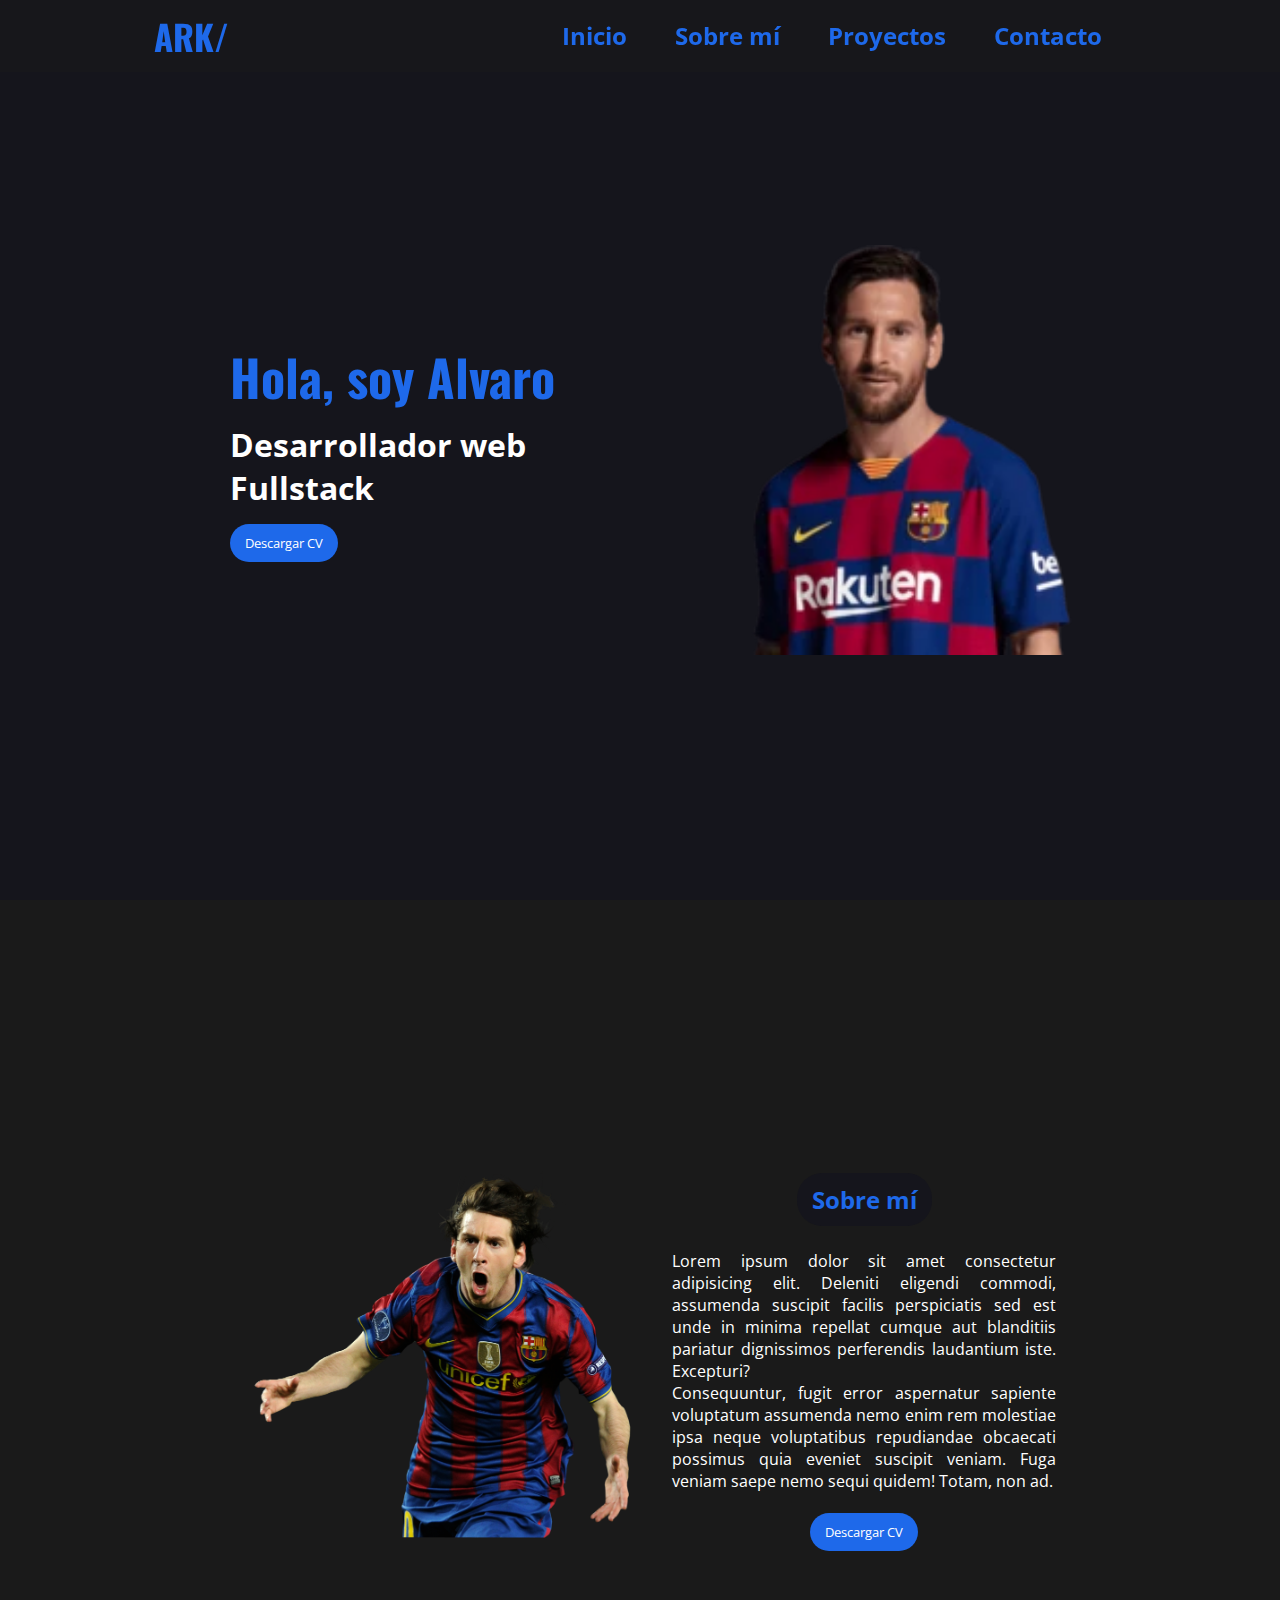
==== index.html @ d2904674 "1.2.0 index en la root" ====
<!DOCTYPE html>
<html lang="es">
<head>
    <meta charset="UTF-8">
    <meta http-equiv="X-UA-Compatible" content="IE=edge">
    <meta name="viewport" content="width=device-width, initial-scale=1.0">
    <link href="https://fonts.googleapis.com/css2?family=Open+Sans:wght@400;700&family=Oswald:wght@400;700&display=swap" rel="stylesheet">
    <link rel="stylesheet" href="/public/css/index.css">
    <link rel="stylesheet" href="https://pro.fontawesome.com/releases/v5.10.0/css/all.css" integrity="sha384-AYmEC3Yw5cVb3ZcuHtOA93w35dYTsvhLPVnYs9eStHfGJvOvKxVfELGroGkvsg+p" crossorigin="anonymous"/>
    <script defer src="../public/js/index.js"></script>
    <title>AlvaroRK Portfolio</title>
</head>
<body id="home" class="container">

    <!-- -----HEADER----- -->

    <header  class="header">
        <a href="#home" class="logo">ARK/</a>

        <button class="button">
            <svg class="svg" xmlns="http://www.w3.org/2000/svg" width="16" height="16" fill="currentColor" viewBox="0 0 16 16">
                <path fill-rule="evenodd" d="M2.5 12a.5.5 0 0 1 .5-.5h10a.5.5 0 0 1 0 1H3a.5.5 0 0 1-.5-.5zm0-4a.5.5 0 0 1 .5-.5h10a.5.5 0 0 1 0 1H3a.5.5 0 0 1-.5-.5zm0-4a.5.5 0 0 1 .5-.5h10a.5.5 0 0 1 0 1H3a.5.5 0 0 1-.5-.5z"/>
              </svg>
        </button>

        <nav class="nav">
            <ul>
                <li><a href="#home">Inicio</a></li>
                <li><a href="#aboutMe">Sobre mí</a></li>
                <li><a href="#">Proyectos</a></li>
                <li><a href="#">Contacto</a></li>
            </ul>
        </nav>
    </header>

    <!-- -----/HEADER----- -->

    <!-- -----MAIN----- -->
    <main class="main">
        <section class="info">
            <img src="./public/assets/img/messi.png" alt="">
            <div class="info-content">
                <h1>Hola, soy Alvaro</h1>
                <h2>Desarrollador web Fullstack</h2>
                <a class="btn__cv" href="#">
                    <button>Descargar CV</button>
                </a>
            </div>
        </section>

       <!--  SOBRE MÍ -->
        <section id="aboutMe" class="aboutMe">
            <img src="./public/assets/img/messi2.png" alt="">
            <div class="me">
                <h2>Sobre mí</h2>
                <p>Lorem ipsum dolor sit amet consectetur adipisicing elit. Deleniti eligendi commodi, assumenda suscipit facilis perspiciatis sed est unde in minima repellat cumque aut blanditiis pariatur dignissimos perferendis laudantium iste. Excepturi? <br>
                Consequuntur, fugit error aspernatur sapiente voluptatum assumenda nemo enim rem molestiae ipsa neque voluptatibus repudiandae obcaecati possimus quia eveniet suscipit veniam. Fuga veniam saepe nemo sequi quidem! Totam, non ad.</p>
                <a class="btn__cv" href="#">
                    <button>Descargar CV</button>
                </a>
            </div>
            
        </section>
    </main>
    <!-- -----/MAIN----- -->

    <!-- -----FOOTER----- -->

    <!-- <footer class="footer">
        <p>asdasd</p>
    </footer> -->

    <!-- -----/FOOTER----- -->
</body>
</html>
---- public/css/index.css ----
* {
  padding: 0;
  margin: 0;
  -webkit-box-sizing: border-box;
          box-sizing: border-box;
  font-family: "Open Sans", sans-serif;
}

.header {
  display: -webkit-box;
  display: -ms-flexbox;
  display: flex;
  -webkit-box-orient: horizontal;
  -webkit-box-direction: normal;
      -ms-flex-flow: row wrap;
          flex-flow: row wrap;
  -ms-flex-pack: distribute;
      justify-content: space-around;
  -webkit-box-align: center;
      -ms-flex-align: center;
          align-items: center;
  height: auto;
  background-color: #1a1a1a7d;
  position: fixed;
  top: 0;
}

.header .logo {
  color: #1E69EA;
  font-size: 35px;
  font-family: "Oswald", sans-serif;
  font-weight: bold;
  text-decoration: none;
}

@media only screen and (min-width: 700px) {
  .header {
    width: 100%;
    position: fixed;
    top: 0;
    height: 8vh;
    display: -webkit-box;
    display: -ms-flexbox;
    display: flex;
    -webkit-box-orient: horizontal;
    -webkit-box-direction: normal;
        -ms-flex-flow: row nowrap;
            flex-flow: row nowrap;
    -ms-flex-pack: distribute;
        justify-content: space-around;
    -webkit-box-align: center;
        -ms-flex-align: center;
            align-items: center;
  }
}

.header .button {
  display: block;
  background: none;
  border: none;
  cursor: pointer;
}

@media only screen and (min-width: 700px) {
  .header .button {
    display: none;
  }
}

.header .button .svg {
  color: #1E69EA;
  height: 2.5em;
  width: 2.5em;
}

.header .nav {
  background-color: rgba(26, 26, 26, 0);
  opacity: 0;
  height: 0vh;
  pointer-events: none;
  overflow: hidden;
  -webkit-transition: all .5s ease;
  transition: all .5s ease;
  font-family: "Open Sans", sans-serif;
  display: -webkit-box;
  display: -ms-flexbox;
  display: flex;
  -webkit-box-orient: vertical;
  -webkit-box-direction: normal;
      -ms-flex-flow: column nowrap;
          flex-flow: column nowrap;
  -webkit-box-pack: center;
      -ms-flex-pack: center;
          justify-content: center;
  -webkit-box-align: center;
      -ms-flex-align: center;
          align-items: center;
}

.header .nav.activo {
  opacity: 1;
  height: 50vh;
  pointer-events: auto;
}

@media only screen and (min-width: 700px) {
  .header .nav {
    opacity: 1;
    height: auto;
    pointer-events: auto;
    overflow: none;
    -webkit-transition: none;
    transition: none;
  }
}

@media only screen and (min-width: 700px) {
  .header .nav ul {
    display: -webkit-box;
    display: -ms-flexbox;
    display: flex;
    -webkit-box-orient: horizontal;
    -webkit-box-direction: normal;
        -ms-flex-flow: row nowrap;
            flex-flow: row nowrap;
    -webkit-box-pack: center;
        -ms-flex-pack: center;
            justify-content: center;
    -webkit-box-align: center;
        -ms-flex-align: center;
            align-items: center;
  }
}

.header .nav ul li {
  margin: .5em 0;
}

@media only screen and (min-width: 700px) {
  .header .nav ul li {
    margin: 0 1.5rem;
    list-style: none;
  }
}

.header .nav ul li a {
  text-align: center;
  display: block;
  width: 100vw;
  line-height: 70px;
  text-decoration: none;
  color: #1E69EA;
  font-size: 24px;
  font-family: "Open Sans", sans-serif;
  font-weight: bold;
}

.header .nav ul li a:hover {
  background-color: #15151c;
}

@media only screen and (min-width: 700px) {
  .header .nav ul li a {
    display: block;
    width: auto;
  }
  .header .nav ul li a:hover {
    background: none;
  }
}

.footer {
  display: -ms-grid;
  display: grid;
  grid-area: footer;
  background-color: aquamarine;
}

.btn__cv {
  text-decoration: none;
}

.btn__cv button {
  background-color: #1E69EA;
  padding: 10px 15px;
  border-radius: 50px;
  margin-top: 5px;
  border: none;
  color: #fff;
}

.btn__cv button:hover {
  background-color: #256eff;
}

.main {
  display: -webkit-box;
  display: -ms-flexbox;
  display: flex;
  -webkit-box-orient: vertical;
  -webkit-box-direction: normal;
      -ms-flex-direction: column;
          flex-direction: column;
  /* -----aboutMe----- */
}

.main .info {
  display: -webkit-box;
  display: -ms-flexbox;
  display: flex;
  -webkit-box-orient: vertical;
  -webkit-box-direction: normal;
      -ms-flex-flow: column nowrap;
          flex-flow: column nowrap;
  -webkit-box-pack: center;
      -ms-flex-pack: center;
          justify-content: center;
  -webkit-box-align: auto;
      -ms-flex-align: auto;
          align-items: auto;
  height: 100vh;
  width: 80vw;
  margin: 0 auto;
}

.main .info img {
  width: 100%;
}

.main .info .info-content {
  text-align: center;
}

.main .info .info-content h1 {
  text-align: center;
  font-size: 50px;
  color: #1E69EA;
  font-family: "Oswald", sans-serif;
}

.main .info .info-content h2 {
  font-size: 32px;
  color: #fff;
  margin: 10px 0;
}

@media only screen and (min-width: 700px) {
  .main .info {
    display: -webkit-box;
    display: -ms-flexbox;
    display: flex;
    -webkit-box-orient: horizontal;
    -webkit-box-direction: reverse;
        -ms-flex-flow: row-reverse nowrap;
            flex-flow: row-reverse nowrap;
    -webkit-box-pack: center;
        -ms-flex-pack: center;
            justify-content: center;
    -webkit-box-align: center;
        -ms-flex-align: center;
            align-items: center;
  }
  .main .info img {
    width: 40%;
  }
  .main .info .info-content {
    width: 40%;
    margin: 50px;
    text-align: start;
  }
  .main .info .info-content h1 {
    text-align: start;
  }
}

.main .aboutMe {
  height: 100vh;
  background-color: #1a1a1a;
  display: -webkit-box;
  display: -ms-flexbox;
  display: flex;
  -webkit-box-orient: vertical;
  -webkit-box-direction: normal;
      -ms-flex-flow: column nowrap;
          flex-flow: column nowrap;
  -webkit-box-pack: center;
      -ms-flex-pack: center;
          justify-content: center;
  -webkit-box-align: auto;
      -ms-flex-align: auto;
          align-items: auto;
}

.main .aboutMe img {
  width: 100%;
  -o-object-fit: cover;
     object-fit: cover;
}

.main .aboutMe .me {
  text-align: justify;
  display: -webkit-box;
  display: -ms-flexbox;
  display: flex;
  -webkit-box-orient: vertical;
  -webkit-box-direction: normal;
      -ms-flex-flow: column nowrap;
          flex-flow: column nowrap;
  -webkit-box-pack: auto;
      -ms-flex-pack: auto;
          justify-content: auto;
  -webkit-box-align: center;
      -ms-flex-align: center;
          align-items: center;
}

.main .aboutMe .me h2 {
  width: -webkit-max-content;
  width: -moz-max-content;
  width: max-content;
  margin: 1.5rem auto;
  color: #1E69EA;
  background-color: #15151c;
  border-radius: 25px;
  padding: 10px 15px;
}

.main .aboutMe .me h2:hover {
  background-color: #1E69EA;
  color: #fff;
}

.main .aboutMe .me p {
  color: #fff;
  padding: 0 7%;
}

.main .aboutMe .me .btn__cv {
  margin-top: 1rem;
}

@media only screen and (min-width: 700px) {
  .main .aboutMe {
    display: -webkit-box;
    display: -ms-flexbox;
    display: flex;
    -webkit-box-orient: horizontal;
    -webkit-box-direction: normal;
        -ms-flex-flow: row wrap;
            flex-flow: row wrap;
    -webkit-box-pack: center;
        -ms-flex-pack: center;
            justify-content: center;
    -webkit-box-align: center;
        -ms-flex-align: center;
            align-items: center;
  }
  .main .aboutMe img {
    width: 35%;
  }
  .main .aboutMe .me {
    width: 30%;
  }
  .main .aboutMe .me p {
    padding: 0;
  }
}

.container {
  background-color: #15151c;
  width: 100%;
  height: 100vh;
}
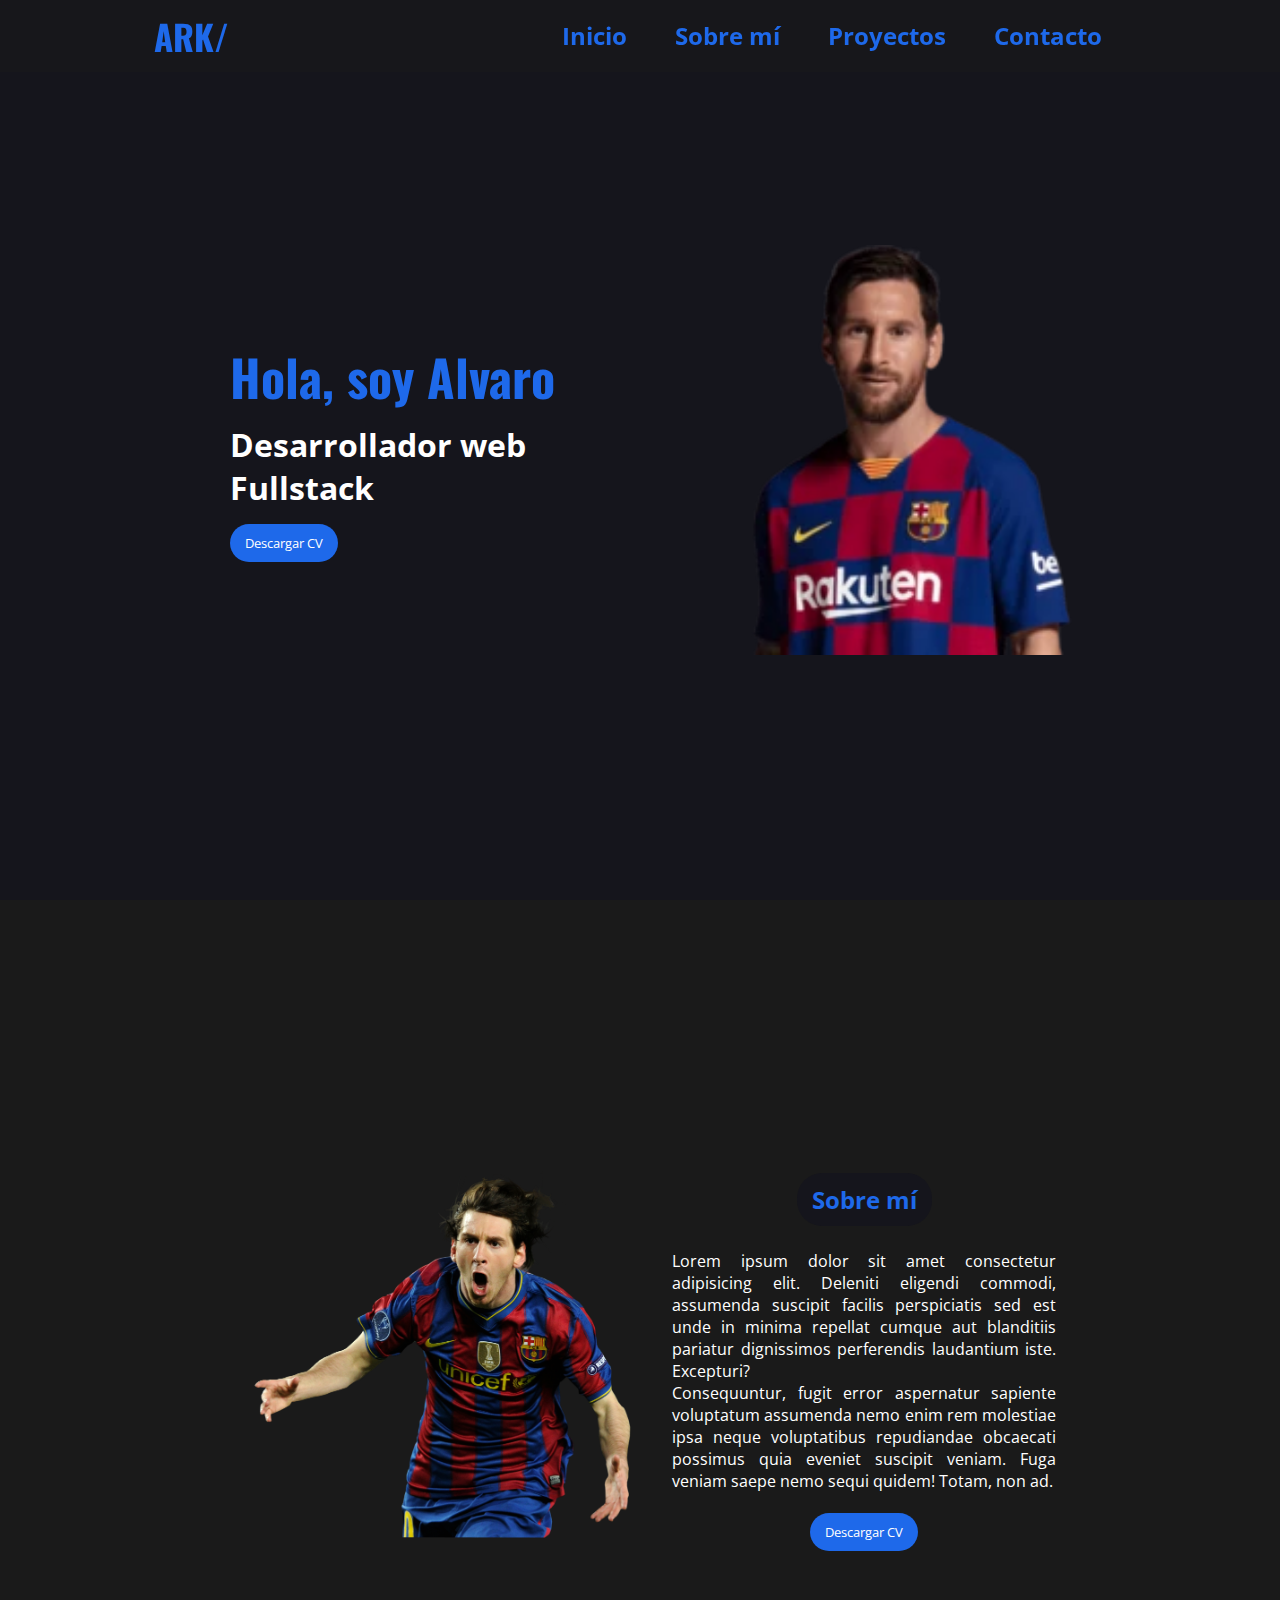
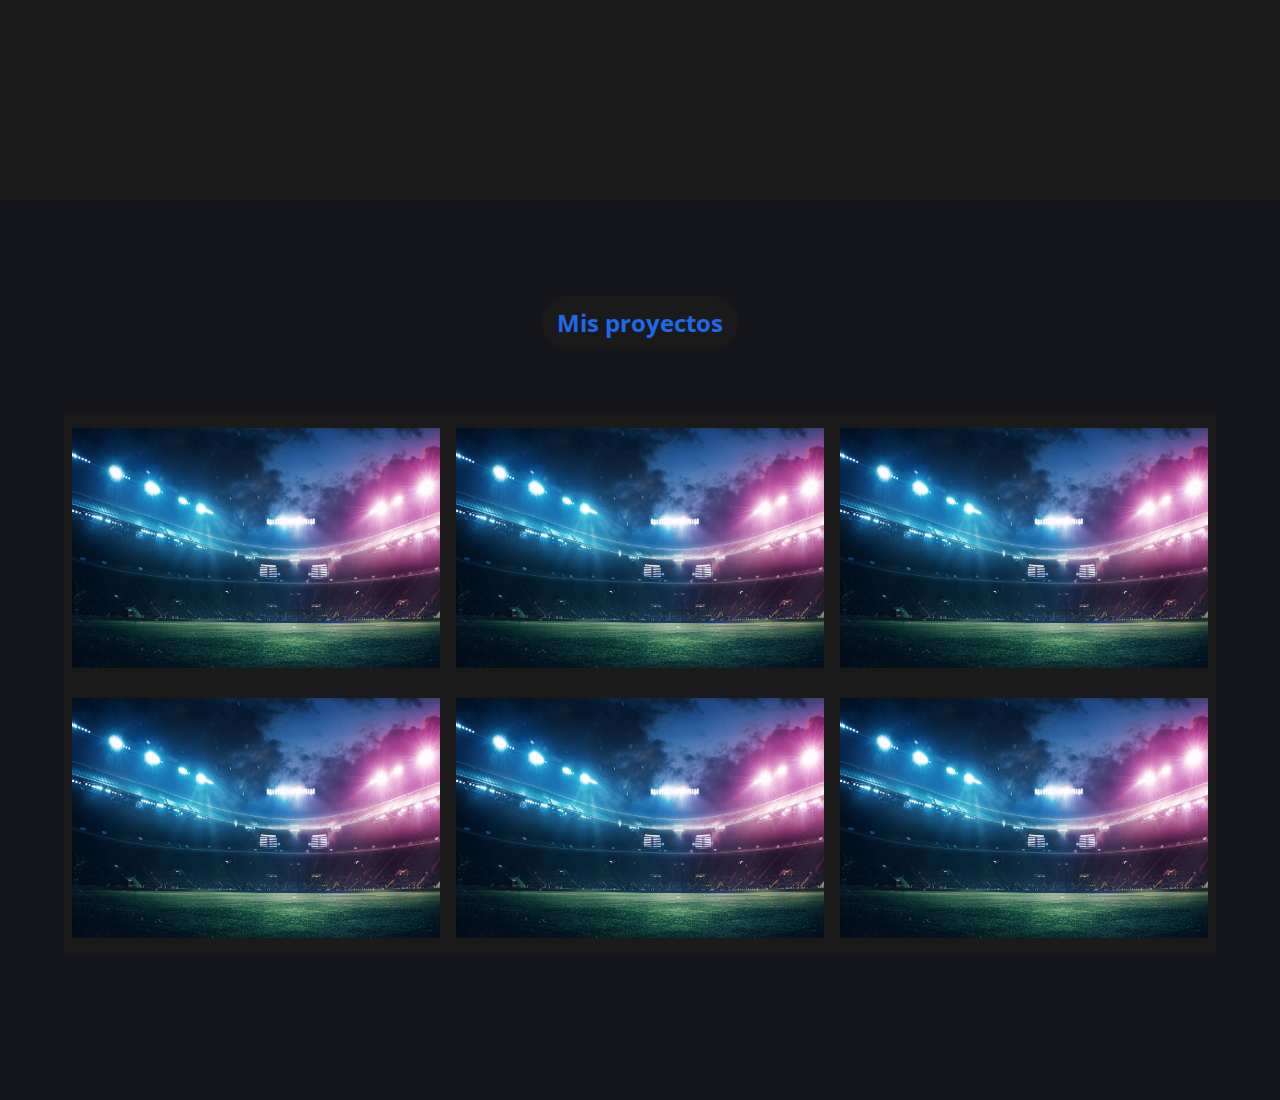
==== commit 20140d7b: "1.3 proyectos agregado" ====
--- a/index.html
+++ b/index.html
@@ -5,9 +5,9 @@
     <meta http-equiv="X-UA-Compatible" content="IE=edge">
     <meta name="viewport" content="width=device-width, initial-scale=1.0">
     <link href="https://fonts.googleapis.com/css2?family=Open+Sans:wght@400;700&family=Oswald:wght@400;700&display=swap" rel="stylesheet">
-    <link rel="stylesheet" href="/public/css/index.css">
+    <link rel="stylesheet" href="./public/css/index.css">
     <link rel="stylesheet" href="https://pro.fontawesome.com/releases/v5.10.0/css/all.css" integrity="sha384-AYmEC3Yw5cVb3ZcuHtOA93w35dYTsvhLPVnYs9eStHfGJvOvKxVfELGroGkvsg+p" crossorigin="anonymous"/>
-    <script defer src="../public/js/index.js"></script>
+    <script defer src="./public/js/index.js"></script>
     <title>AlvaroRK Portfolio</title>
 </head>
 <body id="home" class="container">
@@ -27,7 +27,7 @@
             <ul>
                 <li><a href="#home">Inicio</a></li>
                 <li><a href="#aboutMe">Sobre mí</a></li>
-                <li><a href="#">Proyectos</a></li>
+                <li><a href="#proyects">Proyectos</a></li>
                 <li><a href="#">Contacto</a></li>
             </ul>
         </nav>
@@ -61,6 +61,66 @@
             </div>
             
         </section>
+
+        <!-- PROYECTOS -->
+        <section id="proyects" class="proyects">
+            <h2>Mis proyectos</h2>
+            <div class="proyectos">
+                <div class="proyect">
+                    <div class="blur">
+                        <h4><a href="">Entrar al site</a></h4>
+                        <a href="https://github.com/AlvaroRK" target="blank" ><i class="fab fa-github"></i></a>
+                    </div>
+                </div>
+
+                <div class="proyect">
+                    <div class="blur">
+                        <h4><a href="">Entrar al site</a></h4>
+                        <a href="https://github.com/AlvaroRK" target="blank" ><i class="fab fa-github"></i></a>
+                    </div>
+                </div>
+
+                <div class="proyect">
+                    <div class="blur">
+                        <h4><a href="">Entrar al site</a></h4>
+                        <a href="https://github.com/AlvaroRK" target="blank" ><i class="fab fa-github"></i></a>
+                    </div>
+                </div>
+
+                <div class="proyect">
+                    <div class="blur">
+                        <h4><a href="">Entrar al site</a></h4>
+                        <a href="https://github.com/AlvaroRK" target="blank" ><i class="fab fa-github"></i></a>
+                    </div>
+                </div>
+
+                <div class="proyect">
+                    <div class="blur">
+                        <h4><a href="">Entrar al site</a></h4>
+                        <a href="https://github.com/AlvaroRK" target="blank" ><i class="fab fa-github"></i></a>
+                    </div>
+                </div>
+
+                <div class="proyect">
+                    <div class="blur">
+                        <h4><a href="">Entrar al site</a></h4>
+                        <a href="https://github.com/AlvaroRK" target="blank" ><i class="fab fa-github"></i></a>
+                    </div>
+                </div>
+
+            </div>
+            <div class="tecno">
+                <i class="fab fa-html5"></i>
+                <i class="fab fa-css3-alt"></i>
+                <i class="fab fa-js"></i>
+                <i class="fab fa-sass"></i>
+                <i class="fab fa-react"></i>
+                <i class="fab fa-angular"></i>
+                <i class="fab fa-node-js"></i>
+                <i class="fab fa-git-alt"></i>
+                <i class="fab fa-github"></i>
+            </div>
+        </section>
     </main>
     <!-- -----/MAIN----- -->
 
--- a/public/css/index.css
+++ b/public/css/index.css
@@ -23,6 +23,9 @@
   background-color: #1a1a1a7d;
   position: fixed;
   top: 0;
+  z-index: 100;
+  -webkit-backdrop-filter: blur(3px);
+          backdrop-filter: blur(3px);
 }
 
 .header .logo {
@@ -202,6 +205,7 @@
       -ms-flex-direction: column;
           flex-direction: column;
   /* -----aboutMe----- */
+  /* ----- Proyects ----- */
 }
 
 .main .info {
@@ -366,6 +370,190 @@
   }
 }
 
+.main .proyects {
+  height: 100%;
+}
+
+.main .proyects h2 {
+  width: -webkit-max-content;
+  width: -moz-max-content;
+  width: max-content;
+  margin: 4rem auto;
+  color: #1E69EA;
+  background-color: #1a1a1a;
+  border-radius: 25px;
+  padding: 10px 15px;
+}
+
+.main .proyects h2:hover {
+  background-color: #1E69EA;
+  color: #fff;
+}
+
+.main .proyects .proyectos {
+  display: -webkit-box;
+  display: -ms-flexbox;
+  display: flex;
+  -webkit-box-orient: horizontal;
+  -webkit-box-direction: normal;
+      -ms-flex-flow: row wrap;
+          flex-flow: row wrap;
+  -ms-flex-pack: distribute;
+      justify-content: space-around;
+  -webkit-box-align: center;
+      -ms-flex-align: center;
+          align-items: center;
+  width: 100%;
+}
+
+.main .proyects .proyectos .proyect {
+  display: block;
+  width: 80%;
+  height: 15rem;
+  margin: 15px 0;
+}
+
+.main .proyects .proyectos .proyect:nth-child(1) {
+  background-image: url(../../../public/assets/img/Estadio-1.jpeg);
+  background-repeat: no-repeat;
+  background-size: cover;
+}
+
+.main .proyects .proyectos .proyect:nth-child(2) {
+  background-image: url(../../../public/assets/img/Estadio-1.jpeg);
+  background-repeat: no-repeat;
+  background-size: cover;
+}
+
+.main .proyects .proyectos .proyect:nth-child(3) {
+  background-image: url(../../../public/assets/img/Estadio-1.jpeg);
+  background-repeat: no-repeat;
+  background-size: cover;
+}
+
+.main .proyects .proyectos .proyect:nth-child(4) {
+  background-image: url(../../../public/assets/img/Estadio-1.jpeg);
+  background-repeat: no-repeat;
+  background-size: cover;
+}
+
+.main .proyects .proyectos .proyect:nth-child(5) {
+  background-image: url(../../../public/assets/img/Estadio-1.jpeg);
+  background-repeat: no-repeat;
+  background-size: cover;
+}
+
+.main .proyects .proyectos .proyect:nth-child(6) {
+  background-image: url(../../../public/assets/img/Estadio-1.jpeg);
+  background-repeat: no-repeat;
+  background-size: cover;
+}
+
+.main .proyects .proyectos .proyect:hover {
+  -webkit-transform: scale(1.03);
+          transform: scale(1.03);
+  -webkit-transition: all .5s;
+  transition: all .5s;
+}
+
+.main .proyects .proyectos .proyect .blur {
+  background-color: #1e69ea63;
+  width: 100%;
+  height: 100%;
+  opacity: 0;
+  display: -webkit-box;
+  display: -ms-flexbox;
+  display: flex;
+  -webkit-box-orient: vertical;
+  -webkit-box-direction: normal;
+      -ms-flex-flow: column nowrap;
+          flex-flow: column nowrap;
+  -webkit-box-pack: center;
+      -ms-flex-pack: center;
+          justify-content: center;
+  -webkit-box-align: center;
+      -ms-flex-align: center;
+          align-items: center;
+}
+
+.main .proyects .proyectos .proyect .blur:hover {
+  opacity: 1;
+  -webkit-transition: all .5s;
+  transition: all .5s;
+}
+
+.main .proyects .proyectos .proyect .blur h4 {
+  font-size: 24px;
+}
+
+.main .proyects .proyectos .proyect .blur h4 a {
+  background-color: #1a1a1a;
+  color: #fff;
+  padding: 10px 15px;
+  text-decoration: none;
+  border-radius: 25px;
+}
+
+.main .proyects .proyectos .proyect .blur h4 a:hover {
+  color: #fff;
+}
+
+.main .proyects .proyectos .proyect .blur h4:hover {
+  -webkit-transform: scale(1.1);
+          transform: scale(1.1);
+  -webkit-transition: all .5s;
+  transition: all .5s;
+}
+
+.main .proyects .proyectos .proyect .blur i {
+  position: relative;
+  top: 4rem;
+  font-size: 40px;
+  color: #f0f6fc;
+  background-color: #1a1a1a;
+  border-radius: 25px;
+}
+
+@media only screen and (min-width: 700px) {
+  .main .proyects {
+    margin: auto;
+    width: 90%;
+    height: 100vh;
+  }
+  .main .proyects h2 {
+    margin-top: 6rem;
+  }
+  .main .proyects .proyectos {
+    background-color: #1a1a1a;
+  }
+  .main .proyects .proyectos .proyect {
+    width: 32%;
+  }
+}
+
+.main .tecno {
+  display: -webkit-box;
+  display: -ms-flexbox;
+  display: flex;
+  -webkit-box-orient: horizontal;
+  -webkit-box-direction: normal;
+      -ms-flex-flow: row wrap;
+          flex-flow: row wrap;
+  -webkit-box-pack: space-evenly;
+      -ms-flex-pack: space-evenly;
+          justify-content: space-evenly;
+  -webkit-box-align: auto;
+      -ms-flex-align: auto;
+          align-items: auto;
+  margin: 60px 0;
+}
+
+.main .tecno i {
+  font-size: 50px;
+  margin: 10px 20px;
+  color: #f0ffff;
+}
+
 .container {
   background-color: #15151c;
   width: 100%;
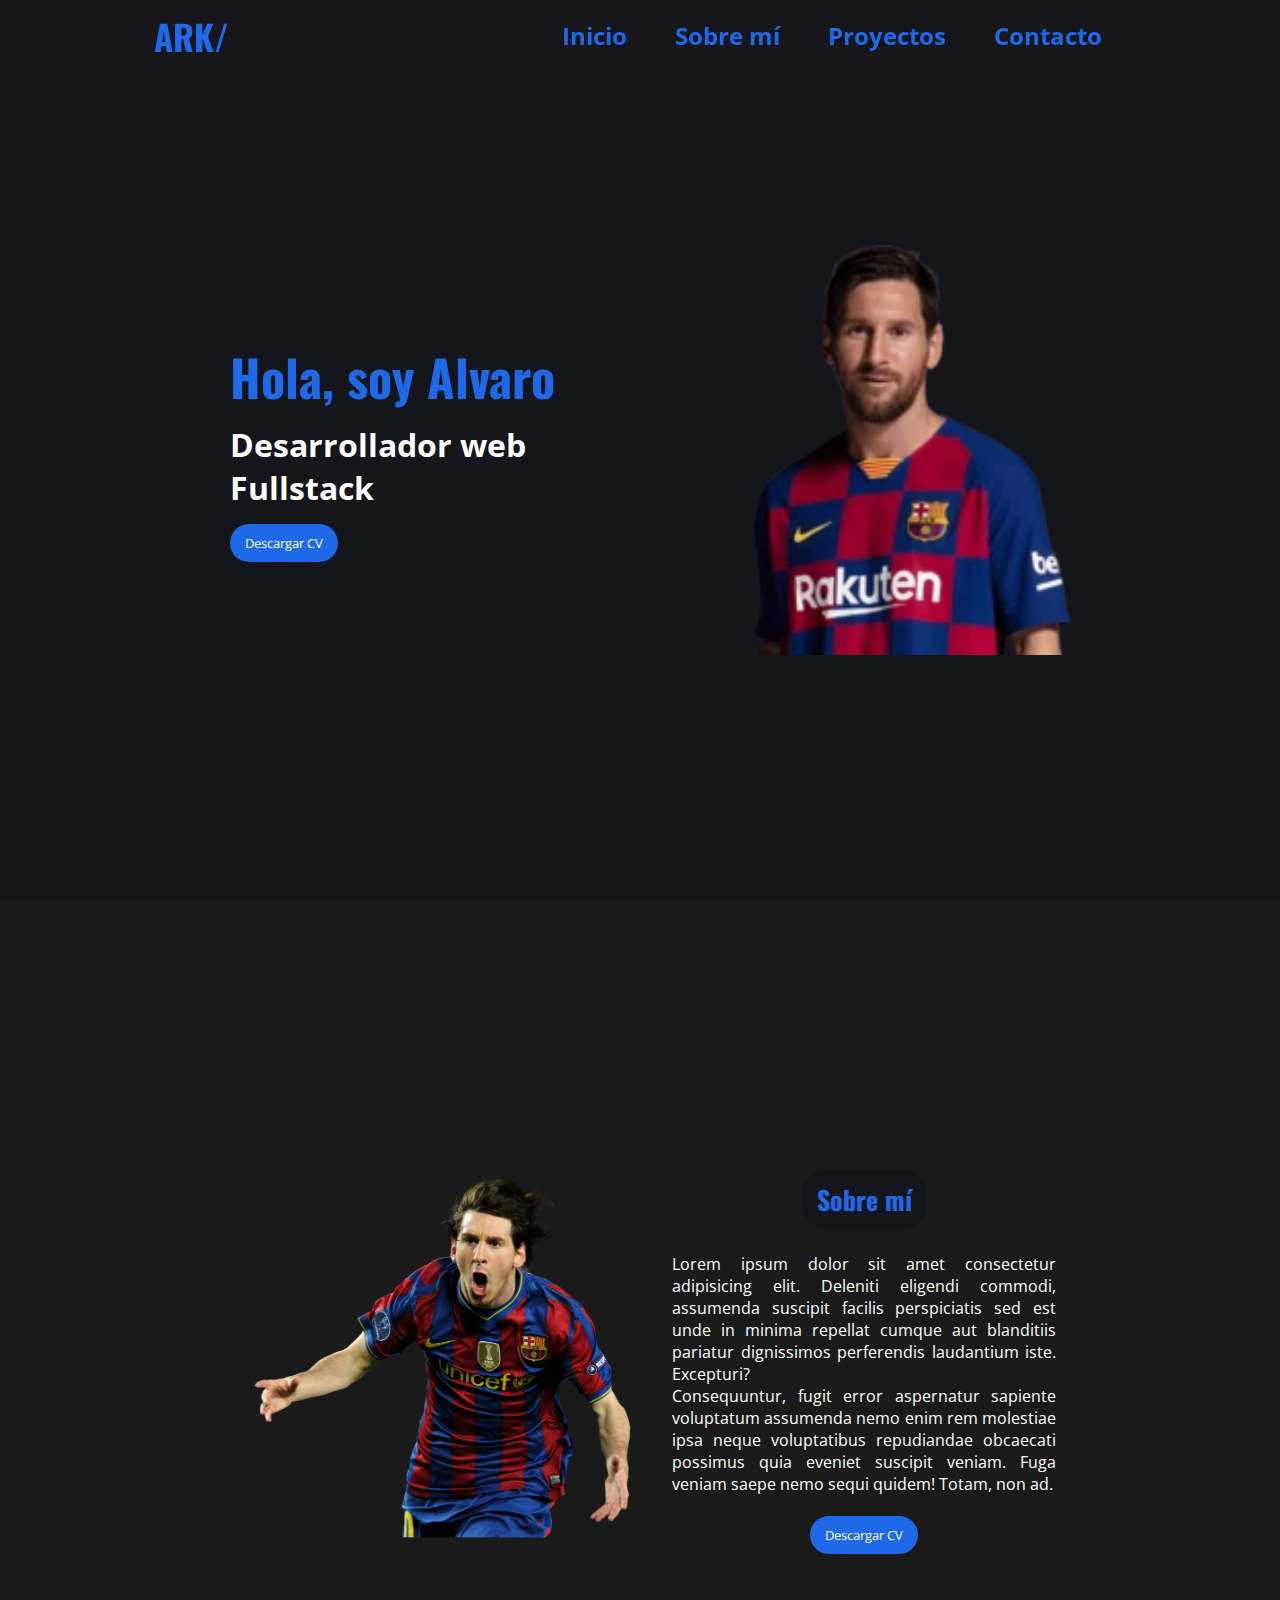
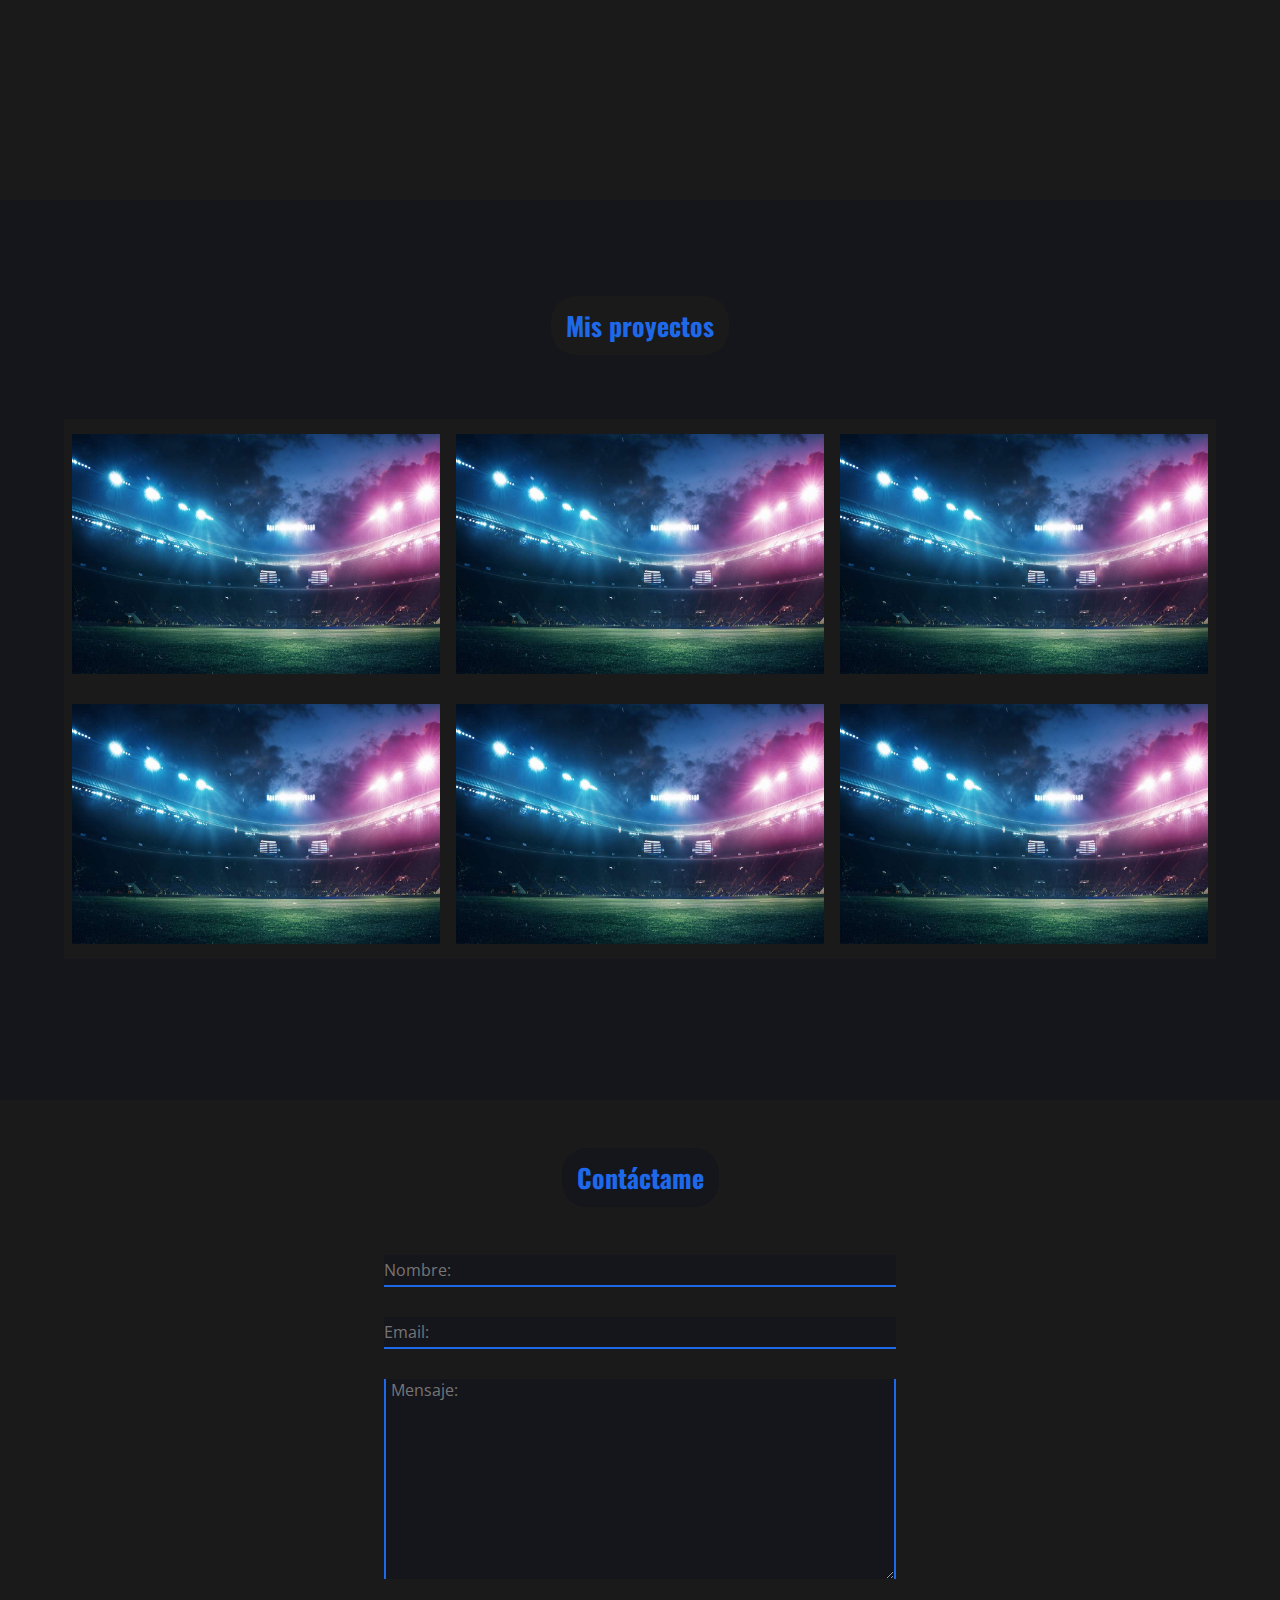
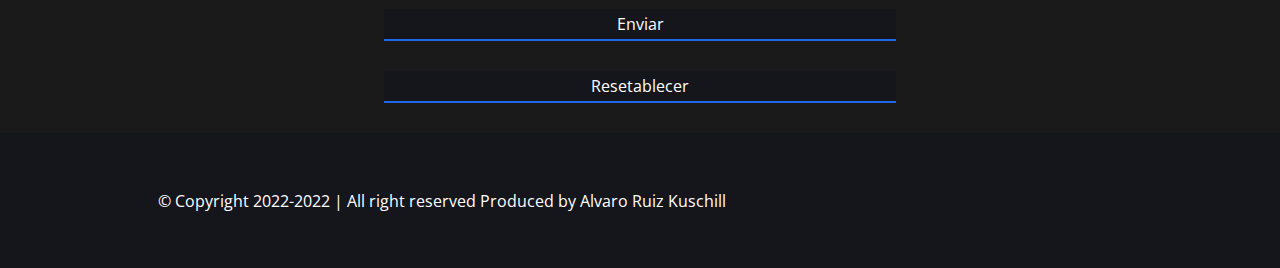
==== commit c71029e1: "1.4 contacto + footer agregado" ====
--- a/index.html
+++ b/index.html
@@ -4,6 +4,8 @@
     <meta charset="UTF-8">
     <meta http-equiv="X-UA-Compatible" content="IE=edge">
     <meta name="viewport" content="width=device-width, initial-scale=1.0">
+    <meta name="keywords" content="portafolio, portfolio, desarrollador web, desarrollador, frontend, backend, fullstack, html, css, scss, javascript, js">
+    <meta name="description" content="Soy Alvaro y este es mi portafolio">
     <link href="https://fonts.googleapis.com/css2?family=Open+Sans:wght@400;700&family=Oswald:wght@400;700&display=swap" rel="stylesheet">
     <link rel="stylesheet" href="./public/css/index.css">
     <link rel="stylesheet" href="https://pro.fontawesome.com/releases/v5.10.0/css/all.css" integrity="sha384-AYmEC3Yw5cVb3ZcuHtOA93w35dYTsvhLPVnYs9eStHfGJvOvKxVfELGroGkvsg+p" crossorigin="anonymous"/>
@@ -28,7 +30,7 @@
                 <li><a href="#home">Inicio</a></li>
                 <li><a href="#aboutMe">Sobre mí</a></li>
                 <li><a href="#proyects">Proyectos</a></li>
-                <li><a href="#">Contacto</a></li>
+                <li><a href="#contact">Contacto</a></li>
             </ul>
         </nav>
     </header>
@@ -68,42 +70,42 @@
             <div class="proyectos">
                 <div class="proyect">
                     <div class="blur">
-                        <h4><a href="">Entrar al site</a></h4>
+                        <h4><a href="#">Entrar al site</a></h4>
                         <a href="https://github.com/AlvaroRK" target="blank" ><i class="fab fa-github"></i></a>
                     </div>
                 </div>
 
                 <div class="proyect">
                     <div class="blur">
-                        <h4><a href="">Entrar al site</a></h4>
+                        <h4><a href="#">Entrar al site</a></h4>
                         <a href="https://github.com/AlvaroRK" target="blank" ><i class="fab fa-github"></i></a>
                     </div>
                 </div>
 
                 <div class="proyect">
                     <div class="blur">
-                        <h4><a href="">Entrar al site</a></h4>
+                        <h4><a href="#">Entrar al site</a></h4>
                         <a href="https://github.com/AlvaroRK" target="blank" ><i class="fab fa-github"></i></a>
                     </div>
                 </div>
 
                 <div class="proyect">
                     <div class="blur">
-                        <h4><a href="">Entrar al site</a></h4>
+                        <h4><a href="#">Entrar al site</a></h4>
                         <a href="https://github.com/AlvaroRK" target="blank" ><i class="fab fa-github"></i></a>
                     </div>
                 </div>
 
                 <div class="proyect">
                     <div class="blur">
-                        <h4><a href="">Entrar al site</a></h4>
+                        <h4><a href="#">Entrar al site</a></h4>
                         <a href="https://github.com/AlvaroRK" target="blank" ><i class="fab fa-github"></i></a>
                     </div>
                 </div>
 
                 <div class="proyect">
                     <div class="blur">
-                        <h4><a href="">Entrar al site</a></h4>
+                        <h4><a href="#">Entrar al site</a></h4>
                         <a href="https://github.com/AlvaroRK" target="blank" ><i class="fab fa-github"></i></a>
                     </div>
                 </div>
@@ -121,14 +123,34 @@
                 <i class="fab fa-github"></i>
             </div>
         </section>
+
+
+        <!-- CONTACTO -->
+
+        <section id="contact" class="contact">
+            <h2>Contáctame</h2>
+            <form class="form" action="">
+                <input type="text" placeholder="Nombre:">
+                <input type="email" placeholder="Email:">
+                <textarea cols="30" rows="10" placeholder="Mensaje:"></textarea>
+                <input class="input-btn" type="submit" value="Enviar">
+                <input class="input-btn" type="reset" value="Resetablecer">
+            </form>
+        </section>
     </main>
     <!-- -----/MAIN----- -->
 
     <!-- -----FOOTER----- -->
 
-    <!-- <footer class="footer">
-        <p>asdasd</p>
-    </footer> -->
+    <footer class="footer">
+        <p>© Copyright 2022-2022 | All right reserved   Produced by Alvaro Ruiz Kuschill</p>
+        <div class="redes">
+            <a href="https://mail.google.com/" target="blank"><i class="fas fa-envelope"></i></a>
+            <a href="https://www.whatsapp.com/?lang=es" target="blank"><i class="fab fa-whatsapp"></i></a>
+            <a href="https://ar.linkedin.com/" target="blank"><i class="fab fa-linkedin"></i></a>
+            <a href="https://github.com/AlvaroRK" target="blank"><i class="fab fa-github"></i></a>
+        </div>
+    </footer>
 
     <!-- -----/FOOTER----- -->
 </body>
--- a/public/css/index.css
+++ b/public/css/index.css
@@ -4,6 +4,102 @@
   -webkit-box-sizing: border-box;
           box-sizing: border-box;
   font-family: "Open Sans", sans-serif;
+}
+
+.header .nav {
+  background-color: rgba(26, 26, 26, 0);
+  opacity: 0;
+  height: 0vh;
+  pointer-events: none;
+  overflow: hidden;
+  -webkit-transition: all .5s ease;
+  transition: all .5s ease;
+  font-family: "Open Sans", sans-serif;
+  display: -webkit-box;
+  display: -ms-flexbox;
+  display: flex;
+  -webkit-box-orient: vertical;
+  -webkit-box-direction: normal;
+      -ms-flex-flow: column nowrap;
+          flex-flow: column nowrap;
+  -webkit-box-pack: center;
+      -ms-flex-pack: center;
+          justify-content: center;
+  -webkit-box-align: center;
+      -ms-flex-align: center;
+          align-items: center;
+}
+
+.header .nav.activo {
+  opacity: 1;
+  height: 50vh;
+  pointer-events: auto;
+}
+
+@media only screen and (min-width: 700px) {
+  .header .nav {
+    opacity: 1;
+    height: auto;
+    pointer-events: auto;
+    overflow: none;
+    -webkit-transition: none;
+    transition: none;
+  }
+}
+
+@media only screen and (min-width: 700px) {
+  .header .nav ul {
+    display: -webkit-box;
+    display: -ms-flexbox;
+    display: flex;
+    -webkit-box-orient: horizontal;
+    -webkit-box-direction: normal;
+        -ms-flex-flow: row nowrap;
+            flex-flow: row nowrap;
+    -webkit-box-pack: center;
+        -ms-flex-pack: center;
+            justify-content: center;
+    -webkit-box-align: center;
+        -ms-flex-align: center;
+            align-items: center;
+  }
+}
+
+.header .nav ul li {
+  margin: .5em 0;
+}
+
+@media only screen and (min-width: 700px) {
+  .header .nav ul li {
+    margin: 0 1.5rem;
+    list-style: none;
+  }
+}
+
+.header .nav ul li a {
+  text-align: center;
+  display: block;
+  width: 100vw;
+  line-height: 70px;
+  text-decoration: none;
+  color: #1E69EA;
+  font-size: 24px;
+  font-family: "Open Sans", sans-serif;
+  font-weight: bold;
+}
+
+.header .nav ul li a:hover {
+  background-color: #15151c;
+}
+
+@media only screen and (min-width: 700px) {
+  .header .nav ul li a {
+    display: block;
+    width: auto;
+  }
+  .header .nav ul li a:hover {
+    background: none;
+  }
 }
 
 .header {
@@ -76,15 +172,35 @@
   width: 2.5em;
 }
 
-.header .nav {
-  background-color: rgba(26, 26, 26, 0);
-  opacity: 0;
-  height: 0vh;
-  pointer-events: none;
-  overflow: hidden;
-  -webkit-transition: all .5s ease;
-  transition: all .5s ease;
-  font-family: "Open Sans", sans-serif;
+.footer {
+  height: 15vh;
+  display: -webkit-box;
+  display: -ms-flexbox;
+  display: flex;
+  -webkit-box-orient: horizontal;
+  -webkit-box-direction: normal;
+      -ms-flex-flow: row wrap;
+          flex-flow: row wrap;
+  -ms-flex-pack: distribute;
+      justify-content: space-around;
+  -webkit-box-align: center;
+      -ms-flex-align: center;
+          align-items: center;
+}
+
+.footer p {
+  color: #fff;
+  text-align: center;
+}
+
+.footer .redes i {
+  color: #fff;
+  font-size: 20px;
+  margin: 0 10px;
+  cursor: pointer;
+}
+
+.main .contact .form {
   display: -webkit-box;
   display: -ms-flexbox;
   display: flex;
@@ -98,85 +214,35 @@
   -webkit-box-align: center;
       -ms-flex-align: center;
           align-items: center;
-}
-
-.header .nav.activo {
-  opacity: 1;
-  height: 50vh;
-  pointer-events: auto;
-}
-
-@media only screen and (min-width: 700px) {
-  .header .nav {
-    opacity: 1;
-    height: auto;
-    pointer-events: auto;
-    overflow: none;
-    -webkit-transition: none;
-    transition: none;
-  }
-}
-
-@media only screen and (min-width: 700px) {
-  .header .nav ul {
-    display: -webkit-box;
-    display: -ms-flexbox;
-    display: flex;
-    -webkit-box-orient: horizontal;
-    -webkit-box-direction: normal;
-        -ms-flex-flow: row nowrap;
-            flex-flow: row nowrap;
-    -webkit-box-pack: center;
-        -ms-flex-pack: center;
-            justify-content: center;
-    -webkit-box-align: center;
-        -ms-flex-align: center;
-            align-items: center;
-  }
-}
-
-.header .nav ul li {
-  margin: .5em 0;
-}
-
-@media only screen and (min-width: 700px) {
-  .header .nav ul li {
-    margin: 0 1.5rem;
-    list-style: none;
-  }
-}
-
-.header .nav ul li a {
-  text-align: center;
-  display: block;
-  width: 100vw;
-  line-height: 70px;
-  text-decoration: none;
-  color: #1E69EA;
-  font-size: 24px;
-  font-family: "Open Sans", sans-serif;
-  font-weight: bold;
-}
-
-.header .nav ul li a:hover {
+  width: 80%;
+}
+
+.main .contact .form input {
+  width: 100%;
+  margin-bottom: 30px;
+  line-height: 30px;
+  background: #15151c;
+  border: none;
+  border-bottom: 2px solid #1E69EA;
+  color: #fff;
+  outline: none;
+}
+
+.main .contact .form textarea {
+  margin-bottom: 30px;
+  padding-left: 5px;
+  min-height: 100px;
+  max-height: 200px;
+  overflow: auto;
+  max-width: 100%;
+  min-width: 100%;
+  background: none;
+  border: none;
+  border-left: 2px solid #1E69EA;
+  border-right: 2px solid #1E69EA;
   background-color: #15151c;
-}
-
-@media only screen and (min-width: 700px) {
-  .header .nav ul li a {
-    display: block;
-    width: auto;
-  }
-  .header .nav ul li a:hover {
-    background: none;
-  }
-}
-
-.footer {
-  display: -ms-grid;
-  display: grid;
-  grid-area: footer;
-  background-color: aquamarine;
+  color: #fff;
+  outline: none;
 }
 
 .btn__cv {
@@ -319,6 +385,8 @@
 }
 
 .main .aboutMe .me h2 {
+  font-family: "Oswald", sans-serif;
+  font-size: 26px;
   width: -webkit-max-content;
   width: -moz-max-content;
   width: max-content;
@@ -375,6 +443,8 @@
 }
 
 .main .proyects h2 {
+  font-family: "Oswald", sans-serif;
+  font-size: 26px;
   width: -webkit-max-content;
   width: -moz-max-content;
   width: max-content;
@@ -414,19 +484,19 @@
 }
 
 .main .proyects .proyectos .proyect:nth-child(1) {
-  background-image: url(../../../public/assets/img/Estadio-1.jpeg);
+  background-image: url(/public/assets/img/Estadio-1.jpeg);
   background-repeat: no-repeat;
   background-size: cover;
 }
 
 .main .proyects .proyectos .proyect:nth-child(2) {
-  background-image: url(../../../public/assets/img/Estadio-1.jpeg);
+  background-image: url(/public/assets/img/Estadio-1.jpeg);
   background-repeat: no-repeat;
   background-size: cover;
 }
 
 .main .proyects .proyectos .proyect:nth-child(3) {
-  background-image: url(../../../public/assets/img/Estadio-1.jpeg);
+  background-image: url(/public/assets/img/Estadio-1.jpeg);
   background-repeat: no-repeat;
   background-size: cover;
 }
@@ -554,6 +624,53 @@
   color: #f0ffff;
 }
 
+.main .contact {
+  background-color: #1a1a1a;
+  display: -webkit-box;
+  display: -ms-flexbox;
+  display: flex;
+  -webkit-box-orient: vertical;
+  -webkit-box-direction: normal;
+      -ms-flex-flow: column nowrap;
+          flex-flow: column nowrap;
+  -webkit-box-pack: center;
+      -ms-flex-pack: center;
+          justify-content: center;
+  -webkit-box-align: center;
+      -ms-flex-align: center;
+          align-items: center;
+}
+
+.main .contact h2 {
+  font-family: "Oswald", sans-serif;
+  font-size: 26px;
+  width: -webkit-max-content;
+  width: -moz-max-content;
+  width: max-content;
+  margin: 3rem auto;
+  color: #1E69EA;
+  background-color: #15151c;
+  border-radius: 25px;
+  padding: 10px 15px;
+}
+
+.main .contact h2:hover {
+  background-color: #1E69EA;
+  color: #fff;
+}
+
+@media only screen and (min-width: 700px) {
+  .main .contact .form {
+    width: 40%;
+  }
+  .main .contact .form input {
+    font-size: 16px;
+  }
+  .main .contact .form textarea {
+    font-size: 16px;
+  }
+}
+
 .container {
   background-color: #15151c;
   width: 100%;
